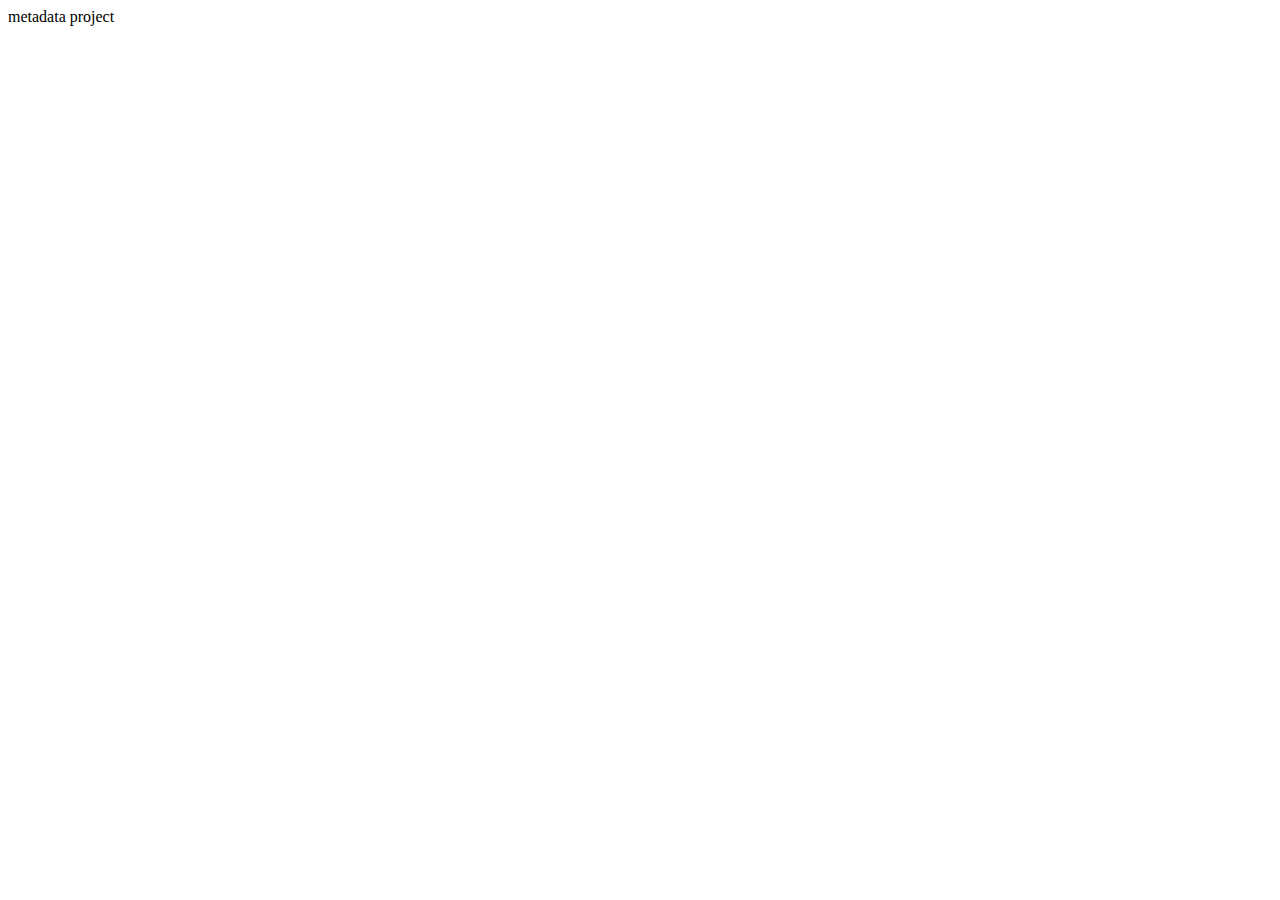
==== chapter1.html @ 156baa1d "Unit 1 Project: Metadata" ====
<!DOCTYPE html>
<mp>metadata project</mp>
<head>
  <title>Moby Dick: Chapter 1</title>
  <html lang= "en-us">
  </html>
  <meta charset = "UTF-8">
  <meta name = "author" content = "Herman Melville">
  <meta name = "sypnosis" content = "Ishmael, the narrator, announces his intent to ship aboard a whaling vessel. He has made several voyages as a sailor but none as a whaler. He travels to New Bedford, Massachusetts, where he stays in a whalers’ inn. Since the inn is rather full, he has to share a bed with a harpooner from the South Pacific named Queequeg. At first repulsed by Queequeg’s strange habits and shocking appearance (Queequeg is covered with tattoos), Ishmael eventually comes to appreciate the man’s generosity and kind spirit, and the two decide to seek work on a whaling vessel together. They take a ferry to Nantucket, the traditional capital of the whaling industry. There they secure berths on the Pequod, a savage-looking ship adorned with the bones and teeth of sperm whales. Peleg and Bildad, the Pequod’s Quaker owners, drive a hard bargain in terms of salary. They also mention the ship’s mysterious captain, Ahab, who is still recovering from losing his leg in an encounter with a sperm whale on his last voyage.The Pequod leaves Nantucket on a cold Christmas Day with a crew made up of men from many different countries and races. Soon the ship is in warmer waters, and Ahab makes his first appearance on deck, balancing gingerly on his false leg, which is made from a sperm whale’s jaw. He announces his desire to pursue and kill Moby Dick, the legendary great white whale who took his leg, because he sees this whale as the embodiment of evil. Ahab nails a gold doubloon to the mast and declares that it will be the prize for the first man to sight the whale. As the Pequod sails toward the southern tip of Africa, whales are sighted and unsuccessfully hunted. During the hunt, a group of men, none of whom anyone on the ship’s crew has seen before on the voyage, emerges from the hold. The men’s leader is an exotic-looking man named Fedallah. These men constitute Ahab’s private harpoon crew, smuggled aboard in defiance of Bildad and Peleg. Ahab hopes that their skills and Fedallah’s prophetic abilities will help him in his hunt for Moby Dick.">
</head>
<meta name = "title" content = "Moby Dick">
<meta name = "description" content = "Description. Ishmael describes Moby Dick as having two prominent white areas around “a peculiar snow-white wrinkled forehead, and a high, pyramidical white hump,” the rest of his body being of stripes and patches between white and gray. ... At the end of the novel Moby Dick destroys the Pequod.">
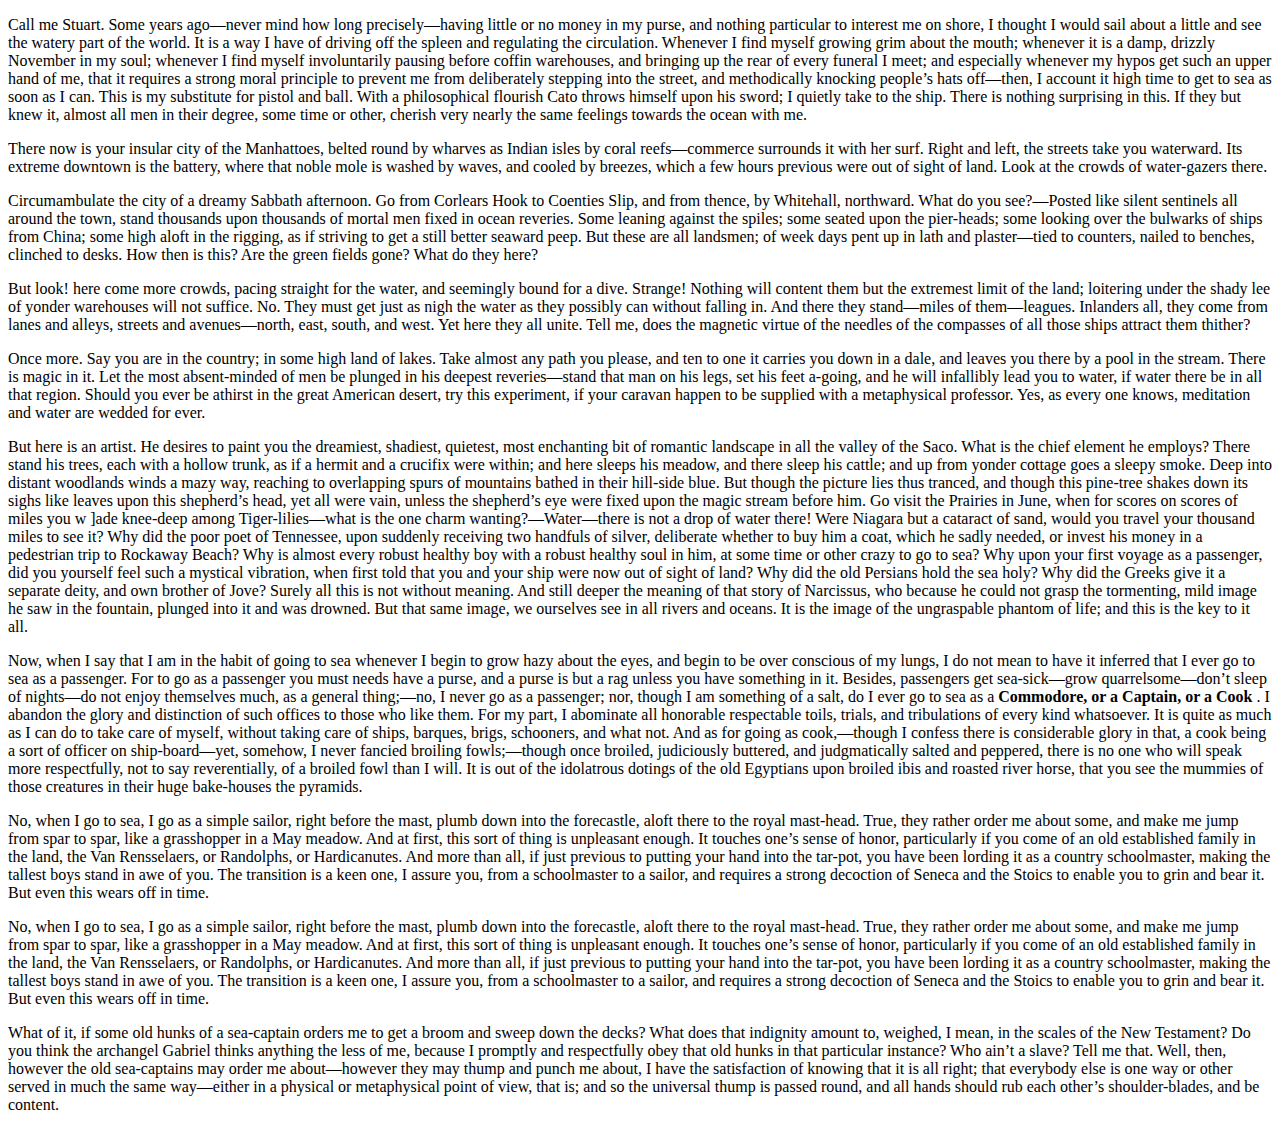
==== commit 544065e1: "Corrected issues" ====
--- a/chapter1.html
+++ b/chapter1.html
@@ -1,12 +1,28 @@
 <!DOCTYPE html>
-<mp>metadata project</mp>
+<html lang= "en-us">
 <head>
   <title>Moby Dick: Chapter 1</title>
-  <html lang= "en-us">
-  </html>
   <meta charset = "UTF-8">
   <meta name = "author" content = "Herman Melville">
   <meta name = "sypnosis" content = "Ishmael, the narrator, announces his intent to ship aboard a whaling vessel. He has made several voyages as a sailor but none as a whaler. He travels to New Bedford, Massachusetts, where he stays in a whalers’ inn. Since the inn is rather full, he has to share a bed with a harpooner from the South Pacific named Queequeg. At first repulsed by Queequeg’s strange habits and shocking appearance (Queequeg is covered with tattoos), Ishmael eventually comes to appreciate the man’s generosity and kind spirit, and the two decide to seek work on a whaling vessel together. They take a ferry to Nantucket, the traditional capital of the whaling industry. There they secure berths on the Pequod, a savage-looking ship adorned with the bones and teeth of sperm whales. Peleg and Bildad, the Pequod’s Quaker owners, drive a hard bargain in terms of salary. They also mention the ship’s mysterious captain, Ahab, who is still recovering from losing his leg in an encounter with a sperm whale on his last voyage.The Pequod leaves Nantucket on a cold Christmas Day with a crew made up of men from many different countries and races. Soon the ship is in warmer waters, and Ahab makes his first appearance on deck, balancing gingerly on his false leg, which is made from a sperm whale’s jaw. He announces his desire to pursue and kill Moby Dick, the legendary great white whale who took his leg, because he sees this whale as the embodiment of evil. Ahab nails a gold doubloon to the mast and declares that it will be the prize for the first man to sight the whale. As the Pequod sails toward the southern tip of Africa, whales are sighted and unsuccessfully hunted. During the hunt, a group of men, none of whom anyone on the ship’s crew has seen before on the voyage, emerges from the hold. The men’s leader is an exotic-looking man named Fedallah. These men constitute Ahab’s private harpoon crew, smuggled aboard in defiance of Bildad and Peleg. Ahab hopes that their skills and Fedallah’s prophetic abilities will help him in his hunt for Moby Dick.">
+<meta name = "og:title" content = "Moby Dick">
+<meta name = "og:description" content = "MOBY-DICK. Ishmael describes Moby Dick as having two prominent white areas around “a peculiar snow-white wrinkled forehead, and a high, pyramidical white hump,” the rest of his body being of stripes and patches between white and gray. ... At the end of the novel Moby Dick destroys the Pequod.">
 </head>
-<meta name = "title" content = "Moby Dick">
-<meta name = "description" content = "Description. Ishmael describes Moby Dick as having two prominent white areas around “a peculiar snow-white wrinkled forehead, and a high, pyramidical white hump,” the rest of his body being of stripes and patches between white and gray. ... At the end of the novel Moby Dick destroys the Pequod.">
+<body>
+  <header>
+    <title> Moby Dick: Loomings </title>
+  </header>
+<main>
+  <p>Call me Stuart. Some years ago—never mind how long precisely—having little or no money in my purse, and nothing particular to interest me on shore, I thought I would sail about a little and see the watery part of the world. It is a way I have of driving off the spleen and regulating the circulation. Whenever I find myself growing grim about the mouth; whenever it is a damp, drizzly November in my soul; whenever I find myself involuntarily pausing before coffin warehouses, and bringing up the rear of every funeral I meet; and especially whenever my hypos get such an upper hand of me, that it requires a strong moral principle to prevent me from deliberately stepping into the street, and methodically knocking people’s hats off—then, I account it high time to get to sea as soon as I can. This is my substitute for pistol and ball. With a philosophical flourish Cato throws himself upon his sword; I quietly take to the ship. There is nothing surprising in this. If they but knew it, almost all men in their degree, some time or other, cherish very nearly the same feelings towards the ocean with me.</p>
+  <p>There now is your insular city of the Manhattoes, belted round by wharves as Indian isles by coral reefs—commerce surrounds it with her surf. Right and left, the streets take you waterward. Its extreme downtown is the battery, where that noble mole is washed by waves, and cooled by breezes, which a few hours previous were out of sight of land. Look at the crowds of water-gazers there.</p>
+  <p>Circumambulate the city of a dreamy Sabbath afternoon. Go from Corlears Hook to Coenties Slip, and from thence, by Whitehall, northward. What do you see?—Posted like silent sentinels all around the town, stand thousands upon thousands of mortal men fixed in ocean reveries. Some leaning against the spiles; some seated upon the pier-heads; some looking over the bulwarks of ships from China; some high aloft in the rigging, as if striving to get a still better seaward peep. But these are all landsmen; of week days pent up in lath and plaster—tied to counters, nailed to benches, clinched to desks. How then is this? Are the green fields gone? What do they here?</p>
+  <p>But look! here come more crowds, pacing straight for the water, and seemingly bound for a dive. Strange! Nothing will content them but the extremest limit of the land; loitering under the shady lee of yonder warehouses will not suffice. No. They must get just as nigh the water as they possibly can without falling in. And there they stand—miles of them—leagues. Inlanders all, they come from lanes and alleys, streets and avenues—north, east, south, and west. Yet here they all unite. Tell me, does the magnetic virtue of the needles of the compasses of all those ships attract them thither?</p>
+  <p>Once more. Say you are in the country; in some high land of lakes. Take almost any path you please, and ten to one it carries you down in a dale, and leaves you there by a pool in the stream. There is magic in it. Let the most absent-minded of men be plunged in his deepest reveries—stand that man on his legs, set his feet a-going, and he will infallibly lead you to water, if water there be in all that region. Should you ever be athirst in the great American desert, try this experiment, if your caravan happen to be supplied with a metaphysical professor. Yes, as every one knows, meditation and water are wedded for ever.</p>
+  <p>But here is an artist. He desires to paint you the dreamiest, shadiest, quietest, most enchanting bit of romantic landscape in all the valley of the Saco. What is the chief element he employs? There stand his trees, each with a hollow trunk, as if a hermit and a crucifix were within; and here sleeps his meadow, and there sleep his cattle; and up from yonder cottage goes a sleepy smoke. Deep into distant woodlands winds a mazy way, reaching to overlapping spurs of mountains bathed in their hill-side blue. But though the picture lies thus tranced, and though this pine-tree shakes down its sighs like leaves upon this shepherd’s head, yet all were vain, unless the shepherd’s eye were fixed upon the magic stream before him. Go visit the Prairies in June, when for scores on scores of miles you w ]ade knee-deep among Tiger-lilies—what is the one charm wanting?—Water—there is not a drop of water there! Were Niagara but a cataract of sand, would you travel your thousand miles to see it? Why did the poor poet of Tennessee, upon suddenly receiving two handfuls of silver, deliberate whether to buy him a coat, which he sadly needed, or invest his money in a pedestrian trip to Rockaway Beach? Why is almost every robust healthy boy with a robust healthy soul in him, at some time or other crazy to go to sea? Why upon your first voyage as a passenger, did you yourself feel such a mystical vibration, when first told that you and your ship were now out of sight of land? Why did the old Persians hold the sea holy? Why did the Greeks give it a separate deity, and own brother of Jove? Surely all this is not without meaning. And still deeper the meaning of that story of Narcissus, who because he could not grasp the tormenting, mild image he saw in the fountain, plunged into it and was drowned. But that same image, we ourselves see in all rivers and oceans. It is the image of the ungraspable phantom of life; and this is the key to it all.</p>
+  <p>Now, when I say that I am in the habit of going to sea whenever I begin to grow hazy about the eyes, and begin to be over conscious of my lungs, I do not mean to have it inferred that I ever go to sea as a passenger. For to go as a passenger you must needs have a purse, and a purse is but a rag unless you have something in it. Besides, passengers get sea-sick—grow quarrelsome—don’t sleep of nights—do not enjoy themselves much, as a general thing;—no, I never go as a passenger; nor, though I am something of a salt, do I ever go to sea as a <strong> Commodore, or a Captain, or a Cook </strong>. I abandon the glory and distinction of such offices to those who like them. For my part, I abominate all honorable respectable toils, trials, and tribulations of every kind whatsoever. It is quite as much as I can do to take care of myself, without taking care of ships, barques, brigs, schooners, and what not. And as for going as cook,—though I confess there is considerable glory in that, a cook being a sort of officer on ship-board—yet, somehow, I never fancied broiling fowls;—though once broiled, judiciously buttered, and judgmatically salted and peppered, there is no one who will speak more respectfully, not to say reverentially, of a broiled fowl than I will. It is out of the idolatrous dotings of the old Egyptians upon broiled ibis and roasted river horse, that you see the mummies of those creatures in their huge bake-houses the pyramids.</p>
+  <p>No, when I go to sea, I go as a simple sailor, right before the mast, plumb down into the forecastle, aloft there to the royal mast-head. True, they rather order me about some, and make me jump from spar to spar, like a grasshopper in a May meadow. And at first, this sort of thing is unpleasant enough. It touches one’s sense of honor, particularly if you come of an old established family in the land, the Van Rensselaers, or Randolphs, or Hardicanutes. And more than all, if just previous to putting your hand into the tar-pot, you have been lording it as a country schoolmaster, making the tallest boys stand in awe of you. The transition is a keen one, I assure you, from a schoolmaster to a sailor, and requires a strong decoction of Seneca and the Stoics to enable you to grin and bear it. But even this wears off in time.</p>
+  <p>No, when I go to sea, I go as a simple sailor, right before the mast, plumb down into the forecastle, aloft there to the royal mast-head. True, they rather order me about some, and make me jump from spar to spar, like a grasshopper in a May meadow. And at first, this sort of thing is unpleasant enough. It touches one’s sense of honor, particularly if you come of an old established family in the land, the Van Rensselaers, or Randolphs, or Hardicanutes. And more than all, if just previous to putting your hand into the tar-pot, you have been lording it as a country schoolmaster, making the tallest boys stand in awe of you. The transition                                                                                                                                                                                                                                                       is a keen one, I assure you, from a schoolmaster to a sailor, and requires a strong decoction of Seneca and the Stoics to enable you to grin and bear it. But even this wears off in time.</p>
+What of it, if some old hunks of a sea-captain orders me to get a broom and sweep down the decks? What does that indignity amount to, weighed, I mean, in the scales of the New Testament? Do you think the archangel Gabriel thinks anything the less of me, because I promptly and respectfully obey that old hunks in that particular instance? Who ain’t a slave? Tell me that. Well, then, however the old sea-captains may order me about—however they may thump and punch me about, I have the satisfaction of knowing that it is all right; that everybody else is one way or other served in much the same way—either in a physical or metaphysical point of view, that is; and so the universal thump is passed round, and all hands should rub each other’s shoulder-blades, and be content.
+</main>
+</body>
+</html>
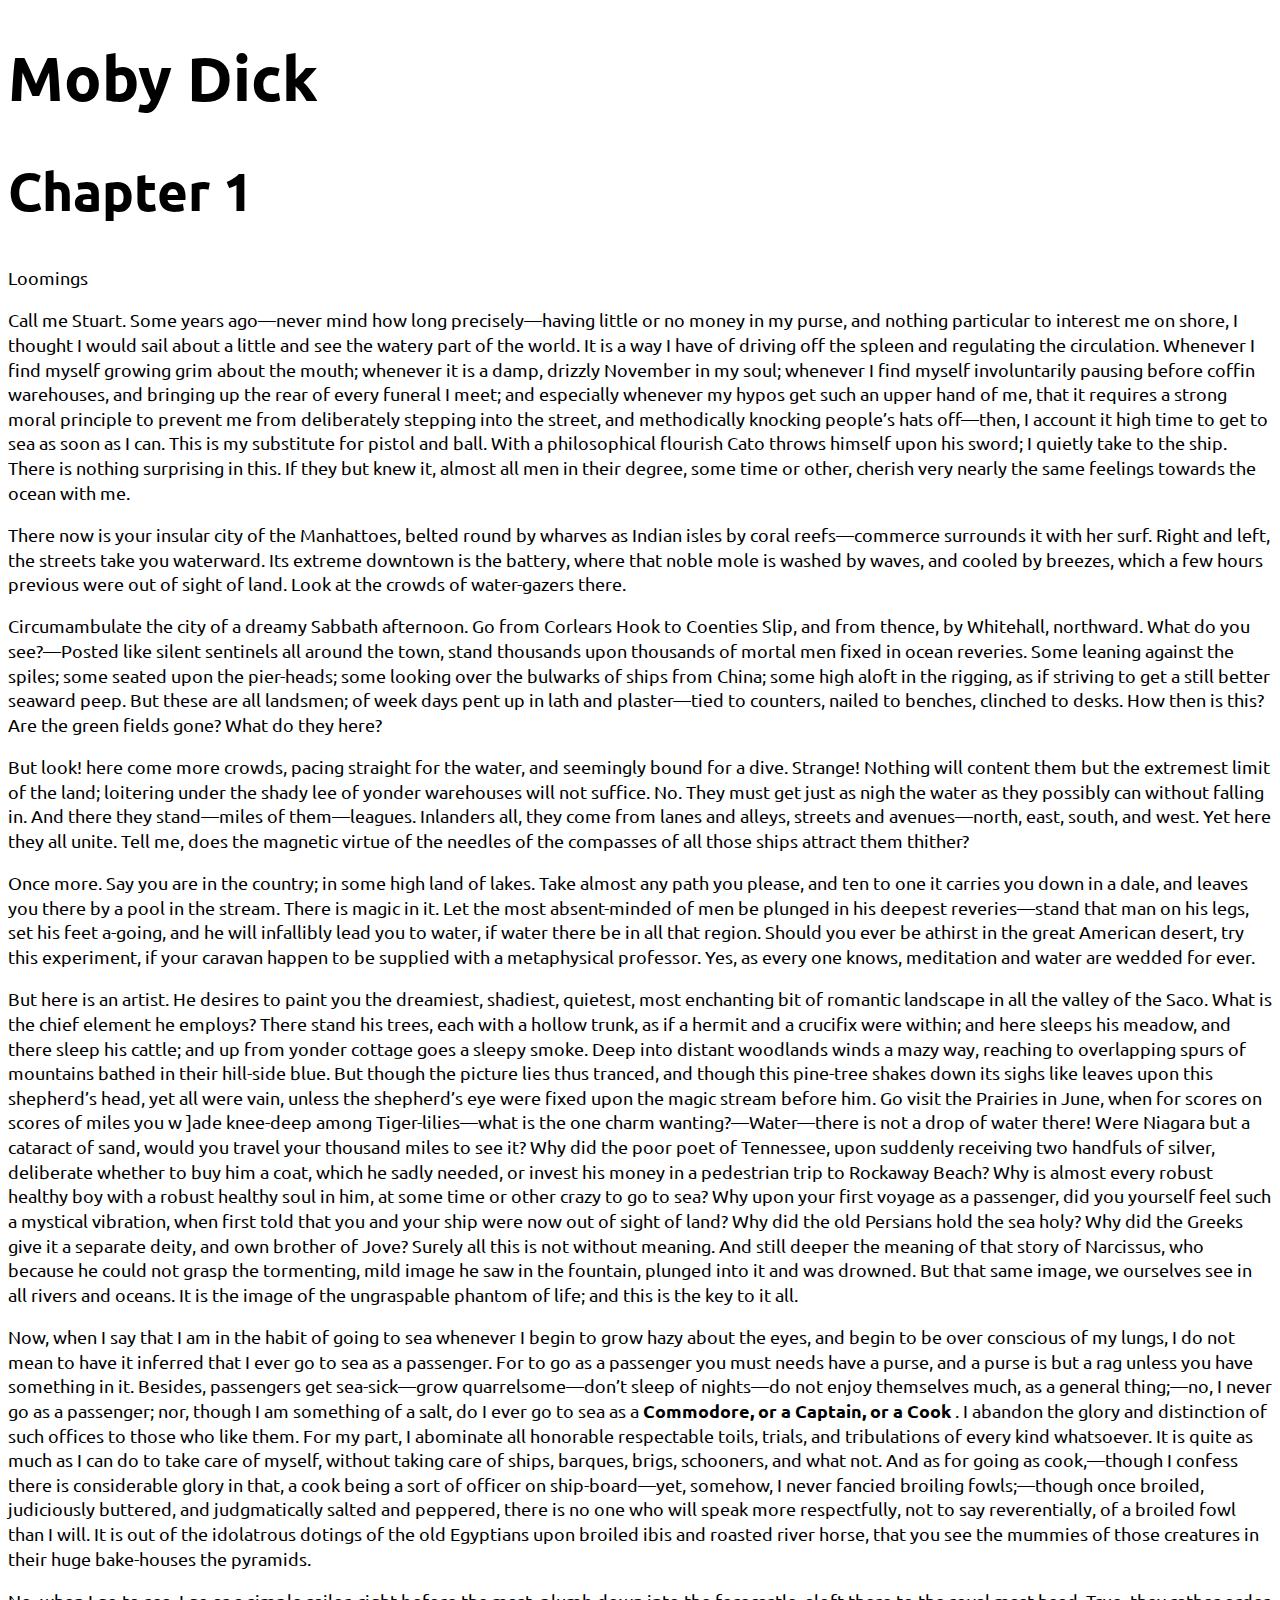
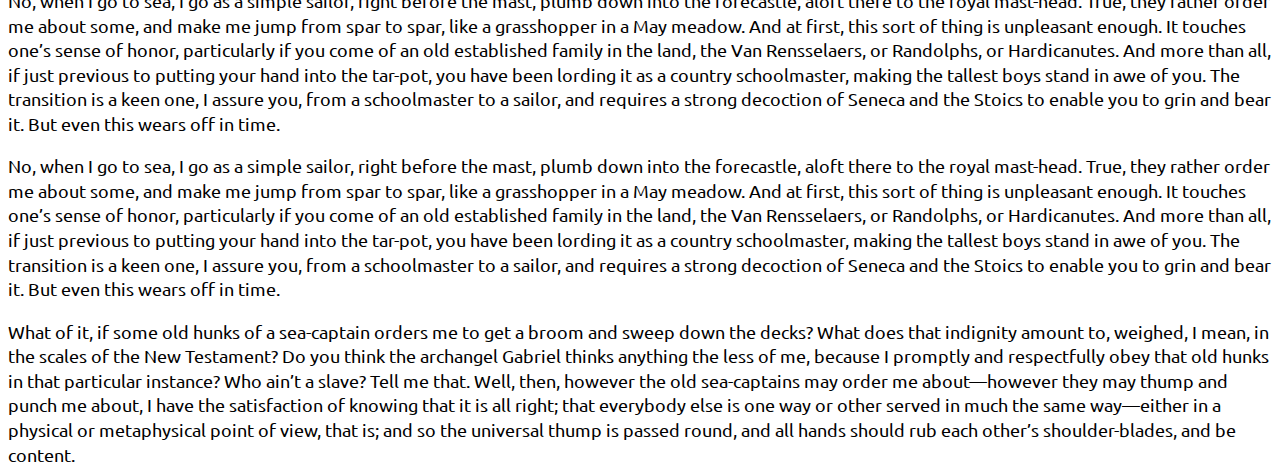
==== commit 22247845: "Milestone 4" ====
--- a/chapter1.html
+++ b/chapter1.html
@@ -1,18 +1,24 @@
 <!DOCTYPE html>
 <html lang= "en-us">
 <head>
+  <meta name="viewport" content="width=device-width, initial-scale=1">
   <title>Moby Dick: Chapter 1</title>
   <meta charset = "UTF-8">
   <meta name = "author" content = "Herman Melville">
   <meta name = "sypnosis" content = "Ishmael, the narrator, announces his intent to ship aboard a whaling vessel. He has made several voyages as a sailor but none as a whaler. He travels to New Bedford, Massachusetts, where he stays in a whalers’ inn. Since the inn is rather full, he has to share a bed with a harpooner from the South Pacific named Queequeg. At first repulsed by Queequeg’s strange habits and shocking appearance (Queequeg is covered with tattoos), Ishmael eventually comes to appreciate the man’s generosity and kind spirit, and the two decide to seek work on a whaling vessel together. They take a ferry to Nantucket, the traditional capital of the whaling industry. There they secure berths on the Pequod, a savage-looking ship adorned with the bones and teeth of sperm whales. Peleg and Bildad, the Pequod’s Quaker owners, drive a hard bargain in terms of salary. They also mention the ship’s mysterious captain, Ahab, who is still recovering from losing his leg in an encounter with a sperm whale on his last voyage.The Pequod leaves Nantucket on a cold Christmas Day with a crew made up of men from many different countries and races. Soon the ship is in warmer waters, and Ahab makes his first appearance on deck, balancing gingerly on his false leg, which is made from a sperm whale’s jaw. He announces his desire to pursue and kill Moby Dick, the legendary great white whale who took his leg, because he sees this whale as the embodiment of evil. Ahab nails a gold doubloon to the mast and declares that it will be the prize for the first man to sight the whale. As the Pequod sails toward the southern tip of Africa, whales are sighted and unsuccessfully hunted. During the hunt, a group of men, none of whom anyone on the ship’s crew has seen before on the voyage, emerges from the hold. The men’s leader is an exotic-looking man named Fedallah. These men constitute Ahab’s private harpoon crew, smuggled aboard in defiance of Bildad and Peleg. Ahab hopes that their skills and Fedallah’s prophetic abilities will help him in his hunt for Moby Dick.">
-<meta name = "og:title" content = "Moby Dick">
-<meta name = "og:description" content = "MOBY-DICK. Ishmael describes Moby Dick as having two prominent white areas around “a peculiar snow-white wrinkled forehead, and a high, pyramidical white hump,” the rest of his body being of stripes and patches between white and gray. ... At the end of the novel Moby Dick destroys the Pequod.">
+<meta property = "og:title" content = "Moby Dick">
+<meta property = "og:description" content = "MOBY-DICK. Ishmael describes Moby Dick as having two prominent white areas around “a peculiar snow-white wrinkled forehead, and a high, pyramidical white hump,” the rest of his body being of stripes and patches between white and gray. ... At the end of the novel Moby Dick destroys the Pequod.">
+<link rel="stylesheet" type="text/css" href="main.css">
+<link href="https://fonts.googleapis.com/css?family=Ubuntu" rel="stylesheet">
+
 </head>
+
 <body>
-  <header>
-    <title> Moby Dick: Loomings </title>
-  </header>
-<main>
+  <main .class = "body_text">
+    <div>
+      <h1> Moby Dick </h1>
+      <h2> Chapter 1 </h2>
+      <p>  Loomings  </p>
   <p>Call me Stuart. Some years ago—never mind how long precisely—having little or no money in my purse, and nothing particular to interest me on shore, I thought I would sail about a little and see the watery part of the world. It is a way I have of driving off the spleen and regulating the circulation. Whenever I find myself growing grim about the mouth; whenever it is a damp, drizzly November in my soul; whenever I find myself involuntarily pausing before coffin warehouses, and bringing up the rear of every funeral I meet; and especially whenever my hypos get such an upper hand of me, that it requires a strong moral principle to prevent me from deliberately stepping into the street, and methodically knocking people’s hats off—then, I account it high time to get to sea as soon as I can. This is my substitute for pistol and ball. With a philosophical flourish Cato throws himself upon his sword; I quietly take to the ship. There is nothing surprising in this. If they but knew it, almost all men in their degree, some time or other, cherish very nearly the same feelings towards the ocean with me.</p>
   <p>There now is your insular city of the Manhattoes, belted round by wharves as Indian isles by coral reefs—commerce surrounds it with her surf. Right and left, the streets take you waterward. Its extreme downtown is the battery, where that noble mole is washed by waves, and cooled by breezes, which a few hours previous were out of sight of land. Look at the crowds of water-gazers there.</p>
   <p>Circumambulate the city of a dreamy Sabbath afternoon. Go from Corlears Hook to Coenties Slip, and from thence, by Whitehall, northward. What do you see?—Posted like silent sentinels all around the town, stand thousands upon thousands of mortal men fixed in ocean reveries. Some leaning against the spiles; some seated upon the pier-heads; some looking over the bulwarks of ships from China; some high aloft in the rigging, as if striving to get a still better seaward peep. But these are all landsmen; of week days pent up in lath and plaster—tied to counters, nailed to benches, clinched to desks. How then is this? Are the green fields gone? What do they here?</p>
@@ -23,6 +29,7 @@
   <p>No, when I go to sea, I go as a simple sailor, right before the mast, plumb down into the forecastle, aloft there to the royal mast-head. True, they rather order me about some, and make me jump from spar to spar, like a grasshopper in a May meadow. And at first, this sort of thing is unpleasant enough. It touches one’s sense of honor, particularly if you come of an old established family in the land, the Van Rensselaers, or Randolphs, or Hardicanutes. And more than all, if just previous to putting your hand into the tar-pot, you have been lording it as a country schoolmaster, making the tallest boys stand in awe of you. The transition is a keen one, I assure you, from a schoolmaster to a sailor, and requires a strong decoction of Seneca and the Stoics to enable you to grin and bear it. But even this wears off in time.</p>
   <p>No, when I go to sea, I go as a simple sailor, right before the mast, plumb down into the forecastle, aloft there to the royal mast-head. True, they rather order me about some, and make me jump from spar to spar, like a grasshopper in a May meadow. And at first, this sort of thing is unpleasant enough. It touches one’s sense of honor, particularly if you come of an old established family in the land, the Van Rensselaers, or Randolphs, or Hardicanutes. And more than all, if just previous to putting your hand into the tar-pot, you have been lording it as a country schoolmaster, making the tallest boys stand in awe of you. The transition                                                                                                                                                                                                                                                       is a keen one, I assure you, from a schoolmaster to a sailor, and requires a strong decoction of Seneca and the Stoics to enable you to grin and bear it. But even this wears off in time.</p>
 What of it, if some old hunks of a sea-captain orders me to get a broom and sweep down the decks? What does that indignity amount to, weighed, I mean, in the scales of the New Testament? Do you think the archangel Gabriel thinks anything the less of me, because I promptly and respectfully obey that old hunks in that particular instance? Who ain’t a slave? Tell me that. Well, then, however the old sea-captains may order me about—however they may thump and punch me about, I have the satisfaction of knowing that it is all right; that everybody else is one way or other served in much the same way—either in a physical or metaphysical point of view, that is; and so the universal thump is passed round, and all hands should rub each other’s shoulder-blades, and be content.
+</div>
 </main>
 </body>
 </html>
--- a/main.css
+++ b/main.css
@@ -0,0 +1,46 @@
+:root{
+  font-family:-apple-system, BlinkMacSystemFont, "Segoe UI", Roboto, Oxygen-Sans,Ubuntu, Cantarell, "Helvetica Neue", sans-serif;
+  font-size: 1.1em;
+  line-height: 1.4;
+}
+
+h1, h2, h3, h4, h5, h6{
+  font-family: "Ubuntu", sans-serif;
+  line-height: 1.2;
+}
+h1{
+  font-size: 3.5em;
+  line-height: 1.2;
+}
+h2{
+  font-size: 3.0em;
+  line-height: 1.2;
+}
+h3{
+  font-size: 2.5em;
+  line-height: 1.2;
+}
+h4{
+  font-size: 2.0em;
+  line-height: 1.2;
+}
+h5{
+  font-size: 1.50em;
+  line-height: 1.2;
+}
+h6{
+  font-size: 1.0em;
+  line-height: 1.2;
+}
+
+@media only screen and (min-width: 600px){
+  .body_text {
+    max-width: 75vw;
+  }
+}
+
+@media only screen and (min-width: 900px){
+  .body_text {
+    max-width: 50vw;
+  }
+}
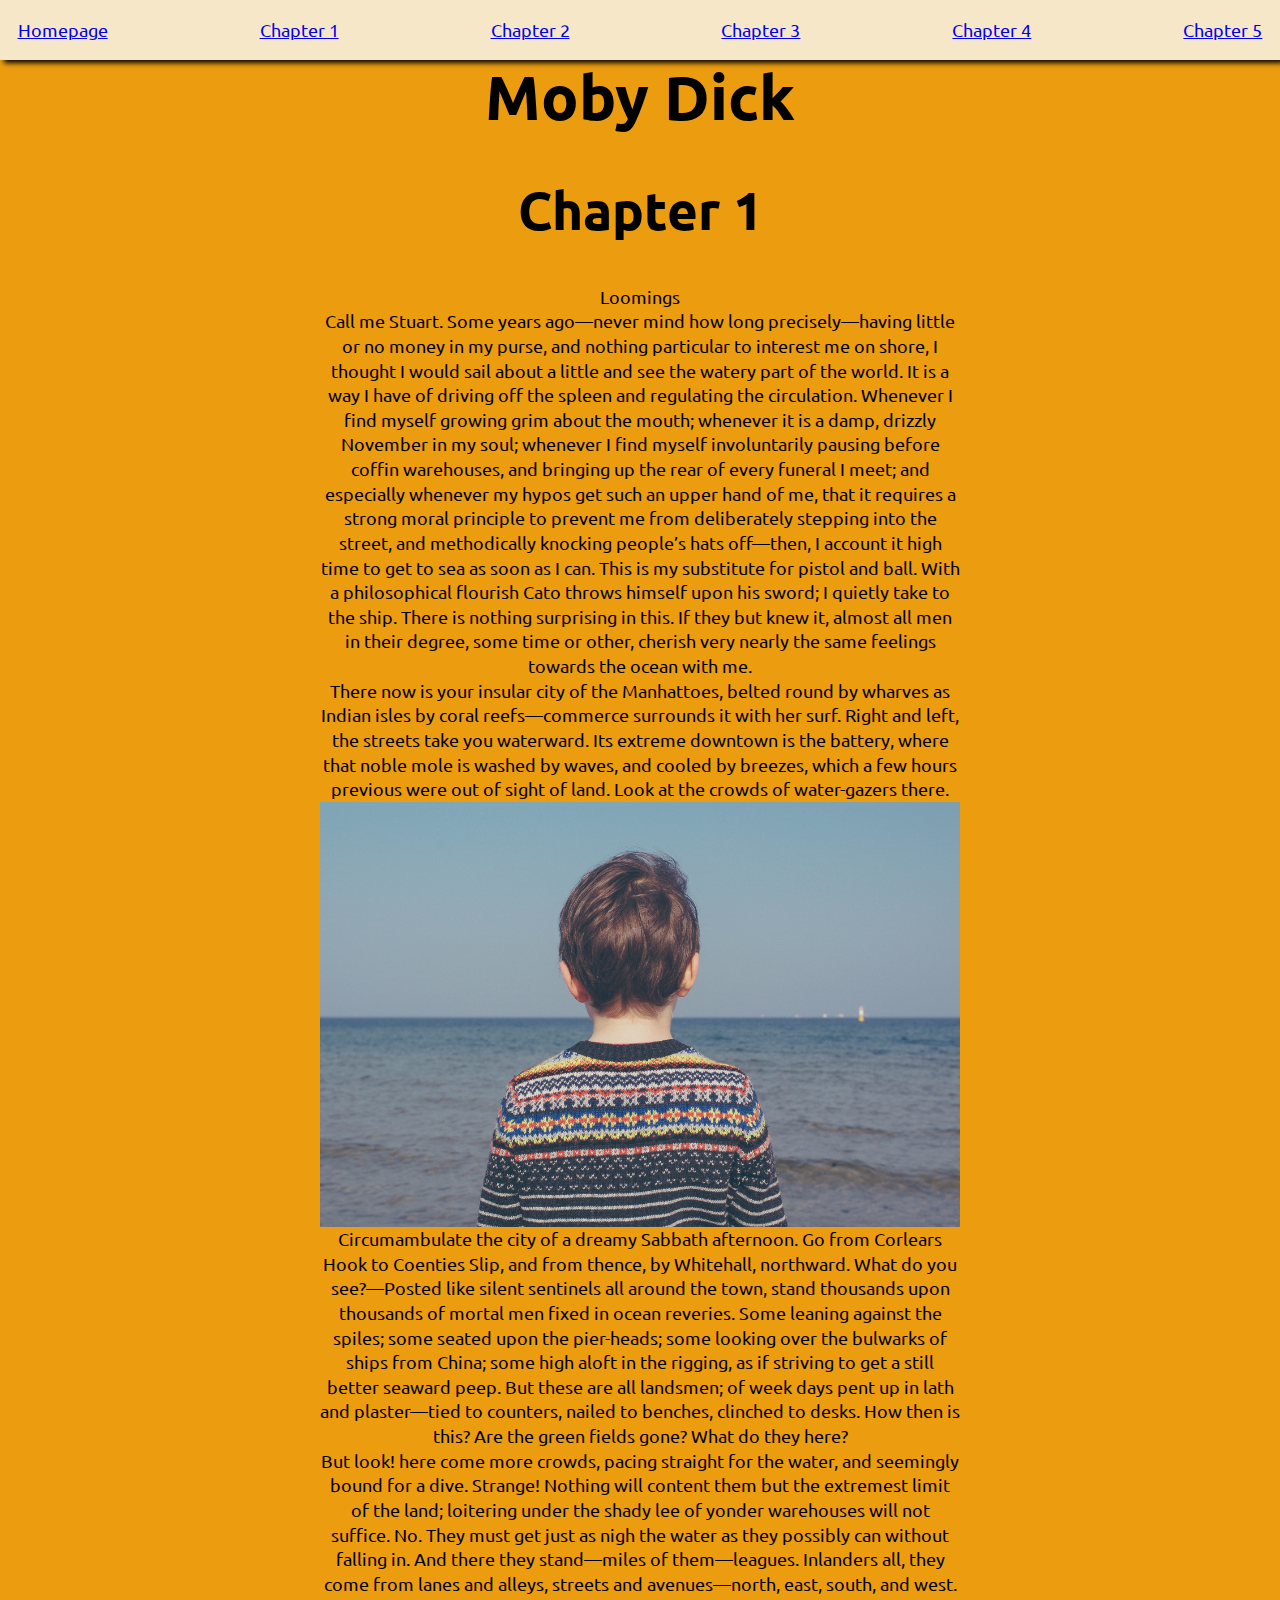
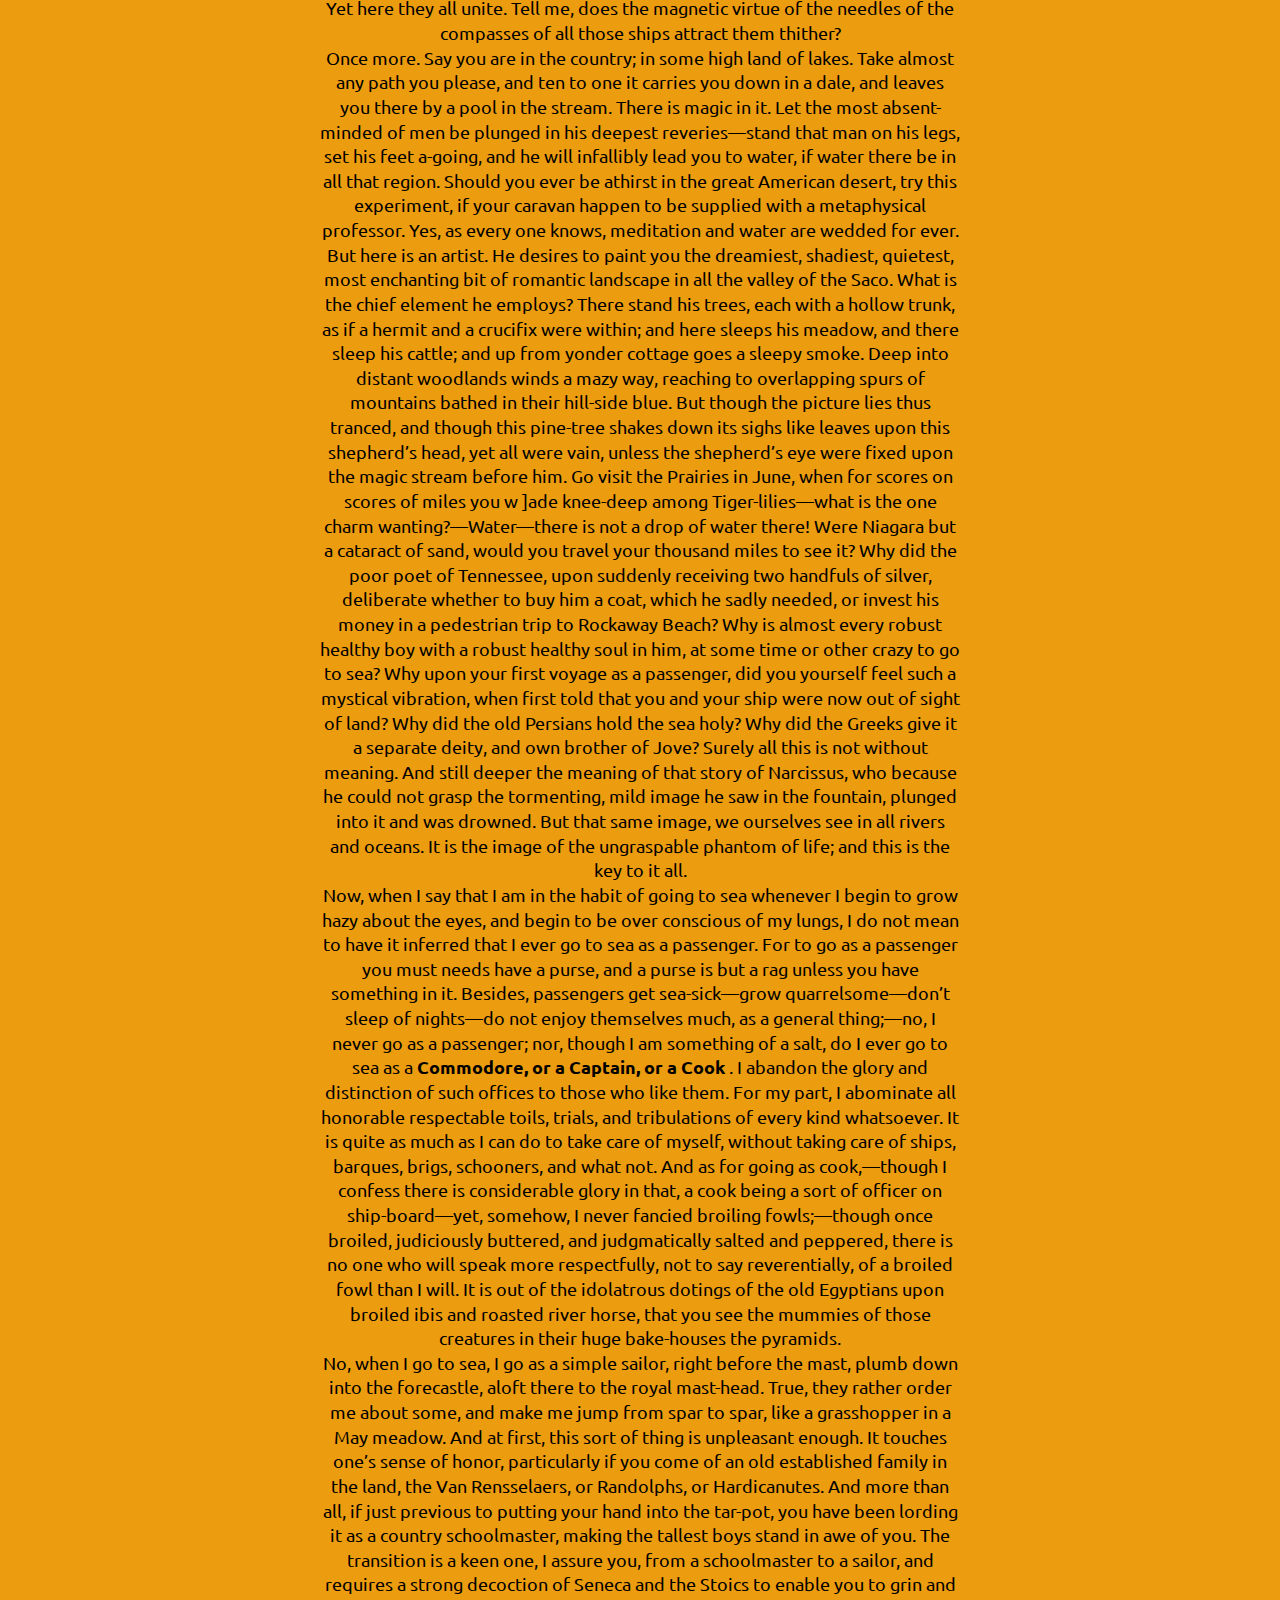
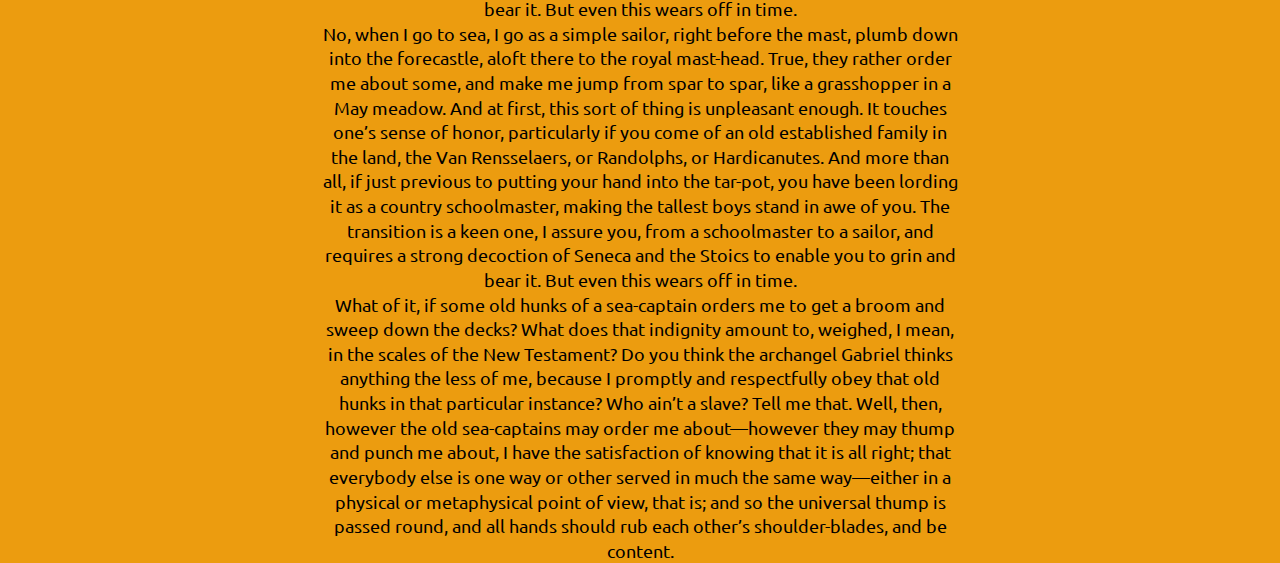
==== commit 40958a73: "Unit 1: Milestone 5" ====
--- a/chapter1.html
+++ b/chapter1.html
@@ -14,13 +14,26 @@
 </head>
 
 <body>
-  <main .class = "body_text">
-    <div>
+
+  <nav class = "nav-menu">
+    <ul>
+      <li><a href= "index.html">Homepage</a></li>
+      <li><a href= "chapter1.html">Chapter 1</a></li>
+      <li><a href= "chapter2.html">Chapter 2</a></li>
+      <li><a href= "chapter3.html">Chapter 3</a></li>
+      <li><a href= "chapter4.html">Chapter 4</a></li>
+      <li><a href= "chapter5.html">Chapter 5</a></li>
+    </ul>
+  </nav>
+
+  <main class = "body_text">
+    <article>
       <h1> Moby Dick </h1>
       <h2> Chapter 1 </h2>
       <p>  Loomings  </p>
   <p>Call me Stuart. Some years ago—never mind how long precisely—having little or no money in my purse, and nothing particular to interest me on shore, I thought I would sail about a little and see the watery part of the world. It is a way I have of driving off the spleen and regulating the circulation. Whenever I find myself growing grim about the mouth; whenever it is a damp, drizzly November in my soul; whenever I find myself involuntarily pausing before coffin warehouses, and bringing up the rear of every funeral I meet; and especially whenever my hypos get such an upper hand of me, that it requires a strong moral principle to prevent me from deliberately stepping into the street, and methodically knocking people’s hats off—then, I account it high time to get to sea as soon as I can. This is my substitute for pistol and ball. With a philosophical flourish Cato throws himself upon his sword; I quietly take to the ship. There is nothing surprising in this. If they but knew it, almost all men in their degree, some time or other, cherish very nearly the same feelings towards the ocean with me.</p>
   <p>There now is your insular city of the Manhattoes, belted round by wharves as Indian isles by coral reefs—commerce surrounds it with her surf. Right and left, the streets take you waterward. Its extreme downtown is the battery, where that noble mole is washed by waves, and cooled by breezes, which a few hours previous were out of sight of land. Look at the crowds of water-gazers there.</p>
+  <img class= "pics" src= "6.jpg">
   <p>Circumambulate the city of a dreamy Sabbath afternoon. Go from Corlears Hook to Coenties Slip, and from thence, by Whitehall, northward. What do you see?—Posted like silent sentinels all around the town, stand thousands upon thousands of mortal men fixed in ocean reveries. Some leaning against the spiles; some seated upon the pier-heads; some looking over the bulwarks of ships from China; some high aloft in the rigging, as if striving to get a still better seaward peep. But these are all landsmen; of week days pent up in lath and plaster—tied to counters, nailed to benches, clinched to desks. How then is this? Are the green fields gone? What do they here?</p>
   <p>But look! here come more crowds, pacing straight for the water, and seemingly bound for a dive. Strange! Nothing will content them but the extremest limit of the land; loitering under the shady lee of yonder warehouses will not suffice. No. They must get just as nigh the water as they possibly can without falling in. And there they stand—miles of them—leagues. Inlanders all, they come from lanes and alleys, streets and avenues—north, east, south, and west. Yet here they all unite. Tell me, does the magnetic virtue of the needles of the compasses of all those ships attract them thither?</p>
   <p>Once more. Say you are in the country; in some high land of lakes. Take almost any path you please, and ten to one it carries you down in a dale, and leaves you there by a pool in the stream. There is magic in it. Let the most absent-minded of men be plunged in his deepest reveries—stand that man on his legs, set his feet a-going, and he will infallibly lead you to water, if water there be in all that region. Should you ever be athirst in the great American desert, try this experiment, if your caravan happen to be supplied with a metaphysical professor. Yes, as every one knows, meditation and water are wedded for ever.</p>
@@ -29,7 +42,7 @@
   <p>No, when I go to sea, I go as a simple sailor, right before the mast, plumb down into the forecastle, aloft there to the royal mast-head. True, they rather order me about some, and make me jump from spar to spar, like a grasshopper in a May meadow. And at first, this sort of thing is unpleasant enough. It touches one’s sense of honor, particularly if you come of an old established family in the land, the Van Rensselaers, or Randolphs, or Hardicanutes. And more than all, if just previous to putting your hand into the tar-pot, you have been lording it as a country schoolmaster, making the tallest boys stand in awe of you. The transition is a keen one, I assure you, from a schoolmaster to a sailor, and requires a strong decoction of Seneca and the Stoics to enable you to grin and bear it. But even this wears off in time.</p>
   <p>No, when I go to sea, I go as a simple sailor, right before the mast, plumb down into the forecastle, aloft there to the royal mast-head. True, they rather order me about some, and make me jump from spar to spar, like a grasshopper in a May meadow. And at first, this sort of thing is unpleasant enough. It touches one’s sense of honor, particularly if you come of an old established family in the land, the Van Rensselaers, or Randolphs, or Hardicanutes. And more than all, if just previous to putting your hand into the tar-pot, you have been lording it as a country schoolmaster, making the tallest boys stand in awe of you. The transition                                                                                                                                                                                                                                                       is a keen one, I assure you, from a schoolmaster to a sailor, and requires a strong decoction of Seneca and the Stoics to enable you to grin and bear it. But even this wears off in time.</p>
 What of it, if some old hunks of a sea-captain orders me to get a broom and sweep down the decks? What does that indignity amount to, weighed, I mean, in the scales of the New Testament? Do you think the archangel Gabriel thinks anything the less of me, because I promptly and respectfully obey that old hunks in that particular instance? Who ain’t a slave? Tell me that. Well, then, however the old sea-captains may order me about—however they may thump and punch me about, I have the satisfaction of knowing that it is all right; that everybody else is one way or other served in much the same way—either in a physical or metaphysical point of view, that is; and so the universal thump is passed round, and all hands should rub each other’s shoulder-blades, and be content.
-</div>
+</article>
 </main>
 </body>
 </html>
--- a/main.css
+++ b/main.css
@@ -32,10 +32,18 @@
   font-size: 1.0em;
   line-height: 1.2;
 }
+.body_text{
+  margin: auto;
+  text-align: center;
+}
 
 @media only screen and (min-width: 600px){
   .body_text {
     max-width: 75vw;
+  }
+  .pics {
+    max-width: 50%;
+    float: left;
   }
 }
 
@@ -43,4 +51,63 @@
   .body_text {
     max-width: 50vw;
   }
+  .pics {
+    max-width: 55%;
+    float: right;
+  }
 }
+
+.text {
+  height: 75vw;
+  background-image: url("boat.jpg");
+  background-repeat: no-repeat;
+  background-size: cover;
+  background-position: center center;
+  background-attachment: fixed
+  width: contain;
+}
+
+h1{
+  margin: 0px 0px 0px 0px;
+}
+p{
+  margin: 0px 0px 0px 0px;
+}
+
+body{
+  background-color: #ec9c0f
+}
+
+.nav-menu{
+  padding: 1em;
+  width: 100%;
+  -webkit-box-shadow:4px 3px 5px 0px rgba(5,4,5,1);
+  -moz-box-shadow:4px 3px 5px 0px rgba(5,4,5,1);
+  box-shadow:4px 3px 5px 0px rgba(5,4,5,1);
+}
+
+html *{
+    box-sizing: border-box;
+}
+
+.nav-menu ul{
+  display: flex;
+  justify-content: space-between;
+  margin: 0;
+  padding: 0;
+  flex-wrap: wrap;
+  list-style-type: none;
+}
+
+
+body{
+  margin: 0;
+}
+
+.nav-menu{
+  background-color: #F7E7C9;
+}
+
+.pics{
+  max-width: 100%;
+}
